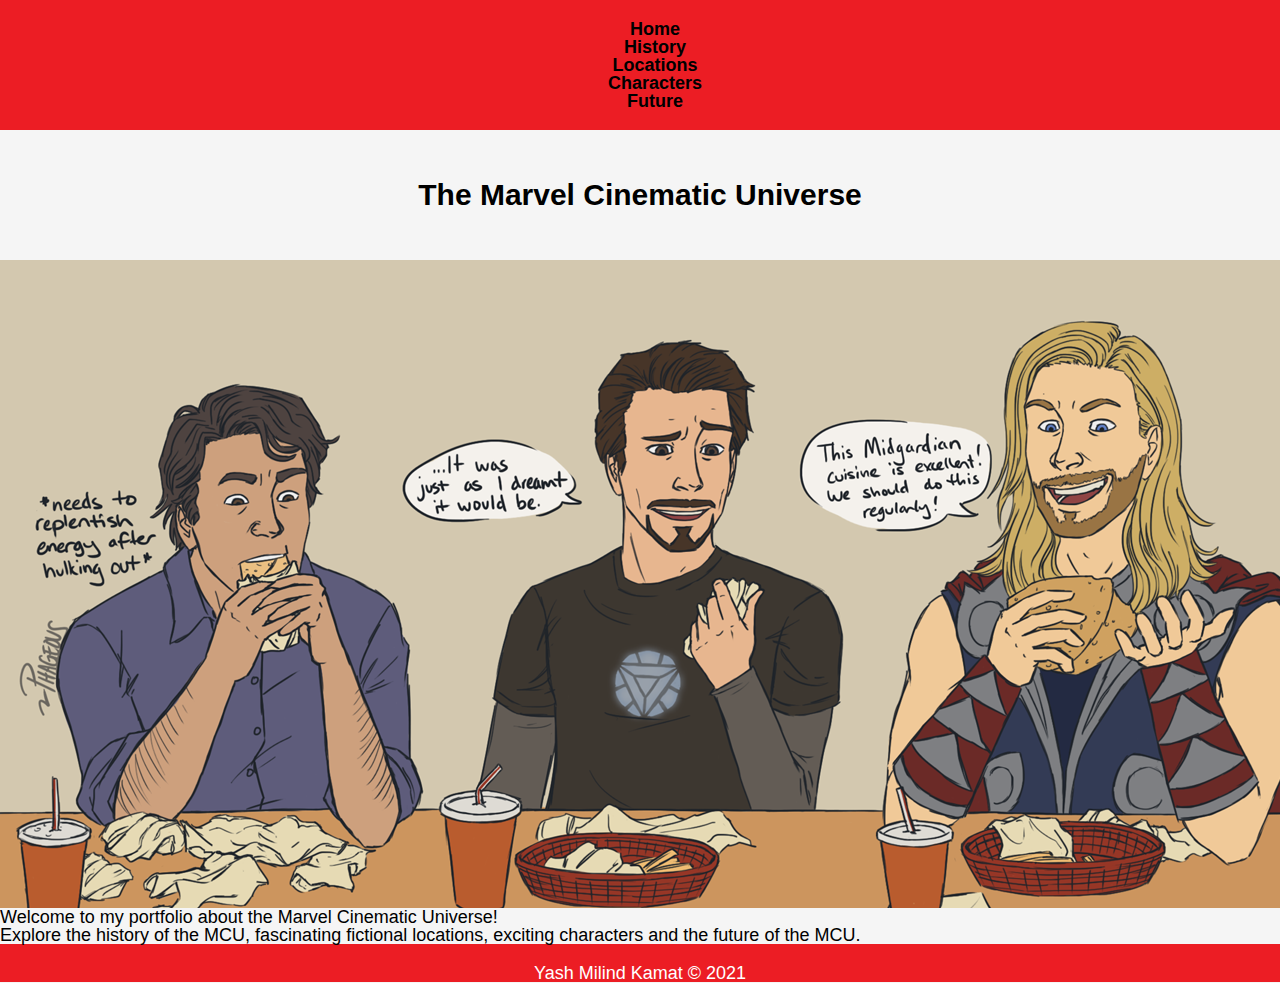
==== index.html @ 17332682 "Add files via upload" ====
<html lang="en">
<head>
	<meta charset="UTF-8">
	<meta name="viewport" content="width=device-width, initial-scale=1.0">
	<!-- <link href="https://fonts.googleapis.com/css2?family=Quicksand&display=swap" rel="stylesheet"> -->
	<link rel="icon" href="images/logo.png">
	<link rel="stylesheet" href="css/html5reset.css">
	<link rel="stylesheet" href="css/style.css">
	<title>Home - MCU</title>
</head>
<body>
	<header>
		<nav>
			<ul>
				<li><a href = "index.html">Home</a></li>
                <li><a href = "history.html">History</a></li>
				<li><a href = "locations.html">Locations</a></li>
				<li><a href = "characters.html">Characters</a></li>
				<li><a href = "future.html">Future</a></li>
			</ul>
		</nav>

		<h1>The Marvel Cinematic Universe</h1>

	</header>

	<main>

		<div class="home-image">
			<img src="images/landing.png" alt=""/>
		</div>

		<div class="home-text" >
			<p>Welcome to my portfolio about the Marvel Cinematic Universe!</p>
			<p>Explore the history of the MCU, fascinating fictional locations, exciting characters and the future of the MCU.</p>
		</div>

	</main>

	<footer>
		<p>Yash Milind Kamat &copy; 2021</p>
	</footer>
</body>
</html>
---- css/style.css ----
html{
    scroll-behavior: smooth;
}

body{
  background-color: whitesmoke;
  font-family: Helvetica, sans-serif;
  font-size: 18px;
  margin: 0;
  padding: 0;
}

h1{
  font-size: 30px;
  line-height: 1;
  padding: 50px 0;
  text-align: center;
}

h2{
  font-size: 25px;
  line-height: 1.5;
}

nav li{
  display:inline;
  padding-left: 10px;

  display: flex;
  flex-direction: column;
  justify-content: center;
  align-items: center;
  flex-wrap: wrap;
}

nav{
  background-color:#EC1D24;
  padding-top: 20px;
  padding-bottom: 20px;
  padding-left: 20px;
}

footer{
  background-color: #EC1D24;
  font-family: Helvetica, times;
  color: white;
  padding-top: 20px;
  text-align: center;
}

header p{
  color: white;
  font-size: 24px;
  padding: 0 100px;
  text-align: center;
}

nav a{
    color: black;
    font-weight: bold;
    text-decoration: none;
  }

nav a:hover{
    color: goldenrod;
    text-decoration: underline;
  }
  
p{
  font-family: Helvetica, sans-serif;
  }

/* img{
    width: 100vw;
} */

/*History*/

.container{
    display: grid;
    grid-template-columns: 2fr auto 2fr;
    grid-template-rows: auto auto auto auto;
    grid-row-gap: 20px;
  }

.p1, .p3{
    grid-column: 1;
  }

.p2, .p4{
    grid-column: 3;
  }

.p1-image, .p2-image, .p3-image, .p4-image{
    grid-column: 1 / -1;
    max-height: 450px;
    overflow:hidden;
    justify-content: center;
  }

.p1, .p1-image{
    grid-row: 1 / span 1;
}

.p2, .p2-image{
    grid-row: 2 / span 1;
}

.p3, .p3-image{
    grid-row: 3 / span 1;
}

.p4, .p4-image{
    grid-row: 4 / span 1;
}

.text{
    background-color: rgb(245, 245, 245, 0.5);
    font-family: Helvetica, sans-serif;
    border: 5px solid black;
    padding: 25px;
    /*Your code here:*/
    align-self: center;
  }

/*Locations*/

.locations-text{
  text-align: center;
}
.gallery > img{
  width: 95%;
  border: 5px solid black;
}

.gallery > p{
  text-align: center;
  padding-top: 10px;
}

.appears{
  font-size: small;
  padding-bottom: 10px;
}
  /* @media all and (min-width: 880px){

    img{
       width:100%;
    }

    nav{
      padding: 30px 0px;
      text-align: right;
      align-self: center;
    }

    .container{
      display: grid;
      grid-template-columns: 350px 350px 350px 350px;
      grid-template-rows: 200px 200px 200px 200px;
      grid-template-areas: 
        ". . p1-image p1"
        "p2 p2-image . ."
        ". . p3-image p3"
        "p4 p4-image . .";
    }

    .p1-image { grid-area: p1-image; }
    .p1 { grid-area: p1; }
    .p2-image { grid-area: p2-image; }
    .p2 { grid-area: p2; }

    .p3-image { grid-area: p3-image; }
    .p3 { grid-area: p3; }
    .p4-image { grid-area: p4-image; }
    .p4 { grid-area: p4; }
  } */

  

@media screen and (prefers-reduced-motion: reduce){
    html{
        scroll-behavior: auto; /* Removes scroll animation */
    }

    .skip a{
      -webkit-transition: none; /* sets to default setting */
      transition: none;        /* sets to default setting */
     }

    /*Turn off parallax*/
    header{
      background-attachment: initial;
    }
}
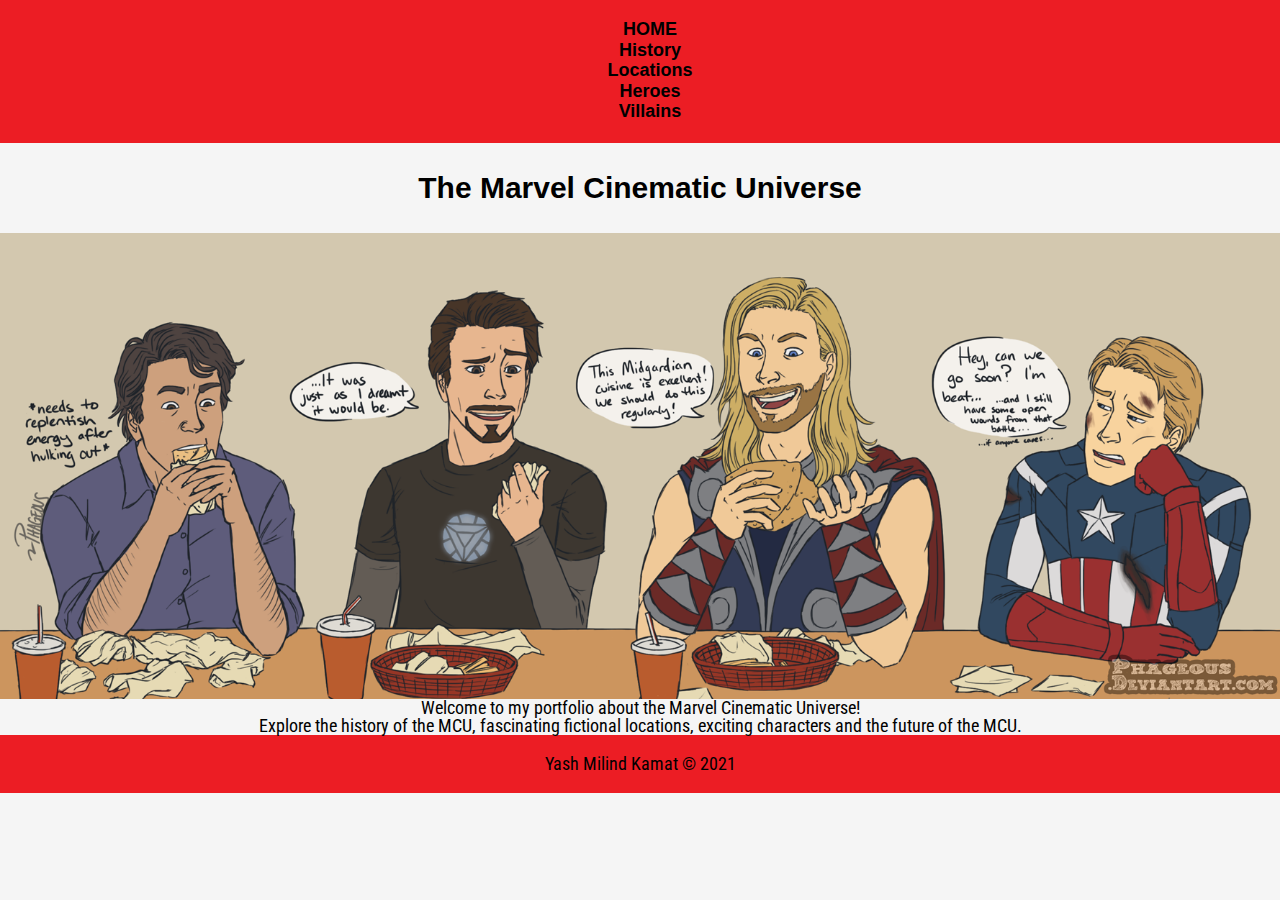
==== commit 30f8e587: "Add files via upload" ====
--- a/index.html
+++ b/index.html
@@ -1,44 +1,44 @@
 <html lang="en">
-<head>
-	<meta charset="UTF-8">
-	<meta name="viewport" content="width=device-width, initial-scale=1.0">
-	<!-- <link href="https://fonts.googleapis.com/css2?family=Quicksand&display=swap" rel="stylesheet"> -->
-	<link rel="icon" href="images/logo.png">
-	<link rel="stylesheet" href="css/html5reset.css">
-	<link rel="stylesheet" href="css/style.css">
-	<title>Home - MCU</title>
-</head>
-<body>
-	<header>
-		<nav>
-			<ul>
-				<li><a href = "index.html">Home</a></li>
-                <li><a href = "history.html">History</a></li>
-				<li><a href = "locations.html">Locations</a></li>
-				<li><a href = "characters.html">Characters</a></li>
-				<li><a href = "future.html">Future</a></li>
-			</ul>
-		</nav>
+	<head>
+		<meta charset="UTF-8">
+		<meta name="viewport" content="width=device-width, initial-scale=1.0">
+		<link href="https://fonts.googleapis.com/css2?family=Roboto+Condensed:wght@300&display=swap" rel="stylesheet">
+		<link rel="icon" href="images/logo.png">
+		<link rel="stylesheet" href="css/html5reset.css">
+		<link rel="stylesheet" href="css/style.css">
+		<title>Home - MCU</title>
+	</head>
+	<body>
+		<header>
+			<nav>
+				<ul>
+					<li><a href = "index.html">HOME</a></li>
+					<li><a href = "history.html">History</a></li>
+					<li><a href = "locations.html">Locations</a></li>
+					<li><a href = "heroes.html">Heroes</a></li>
+					<li><a href = "villains.html">Villains</a></li>
+				</ul>
+			</nav>
 
-		<h1>The Marvel Cinematic Universe</h1>
+			<h1>The Marvel Cinematic Universe</h1>
 
-	</header>
+		</header>
 
-	<main>
+		<main>
 
-		<div class="home-image">
-			<img src="images/landing.png" alt=""/>
-		</div>
+			<div class="home-image">
+				<img src="images/landing.png" alt=""/>
+			</div>
 
-		<div class="home-text" >
-			<p>Welcome to my portfolio about the Marvel Cinematic Universe!</p>
-			<p>Explore the history of the MCU, fascinating fictional locations, exciting characters and the future of the MCU.</p>
-		</div>
+			<div class="home-text" >
+				<p>Welcome to my portfolio about the Marvel Cinematic Universe!</p>
+				<p>Explore the history of the MCU, fascinating fictional locations, exciting characters and the future of the MCU.</p>
+			</div>
 
-	</main>
+		</main>
 
-	<footer>
-		<p>Yash Milind Kamat &copy; 2021</p>
-	</footer>
-</body>
+		<footer>
+			<p>Yash Milind Kamat &copy; 2021</p>
+		</footer>
+	</body>
 </html>--- a/css/style.css
+++ b/css/style.css
@@ -13,7 +13,7 @@
 h1{
   font-size: 30px;
   line-height: 1;
-  padding: 50px 0;
+  padding: 30px 10px;
   text-align: center;
 }
 
@@ -24,8 +24,8 @@
 
 nav li{
   display:inline;
-  padding-left: 10px;
-
+  /* padding-left: 10px; */
+  padding-bottom: 2.5px;
   display: flex;
   flex-direction: column;
   justify-content: center;
@@ -43,8 +43,8 @@
 footer{
   background-color: #EC1D24;
   font-family: Helvetica, times;
-  color: white;
-  padding-top: 20px;
+  color: black;
+  padding: 20px 0;
   text-align: center;
 }
 
@@ -65,15 +65,21 @@
     color: goldenrod;
     text-decoration: underline;
   }
-  
+
 p{
-  font-family: Helvetica, sans-serif;
-  }
-
-/* img{
-    width: 100vw;
-} */
-
+  font-family: 'Roboto Condensed', Helvetica, sans-serif;
+  padding: 0px 10px;
+  }
+
+/* Index */
+
+.home-image > img{
+  width: 100%;
+}
+
+.home-text p{
+  text-align: center;
+}
 /*History*/
 
 .container{
@@ -96,6 +102,9 @@
     max-height: 450px;
     overflow:hidden;
     justify-content: center;
+    align-items: center;
+    align-content: center;
+    align-self: center;
   }
 
 .p1, .p1-image{
@@ -129,11 +138,14 @@
   text-align: center;
 }
 .gallery > img{
-  width: 95%;
+  width: 90%;
   border: 5px solid black;
-}
-
-.gallery > p{
+
+  display: block;
+  margin: 0 auto;
+}
+
+.gallery p{
   text-align: center;
   padding-top: 10px;
 }
@@ -141,6 +153,62 @@
 .appears{
   font-size: small;
   padding-bottom: 10px;
+}
+
+/* Characters */
+.heroes-text{
+  text-align: center;
+}
+
+.heroes-text p{
+  padding: 10px 10px;
+}
+
+/* Heroes */
+.heroes-text{
+  text-align: center;
+}
+
+.heroes-text p{
+  padding: 10px 10px;
+}
+
+/* Villains */
+.villains-text{
+  text-align: center;
+}
+
+.villains-text p{
+  padding: 10px 10px;
+}
+
+.villains-list h2{
+  text-align: center;
+  padding-top: 20px;
+}
+
+.villains-list p{
+  text-align: center;
+  padding: 10px;
+}
+
+.villains-list img{
+  width: 75%;
+
+  display: block;
+  margin: 0 auto;
+}
+
+.loki-img{
+  border: green solid 5px;
+}
+
+.ultron-img{
+  border: slategray solid 5px;
+}
+
+.thanos-img{
+  border: purple solid 5px;
 }
   /* @media all and (min-width: 880px){
 
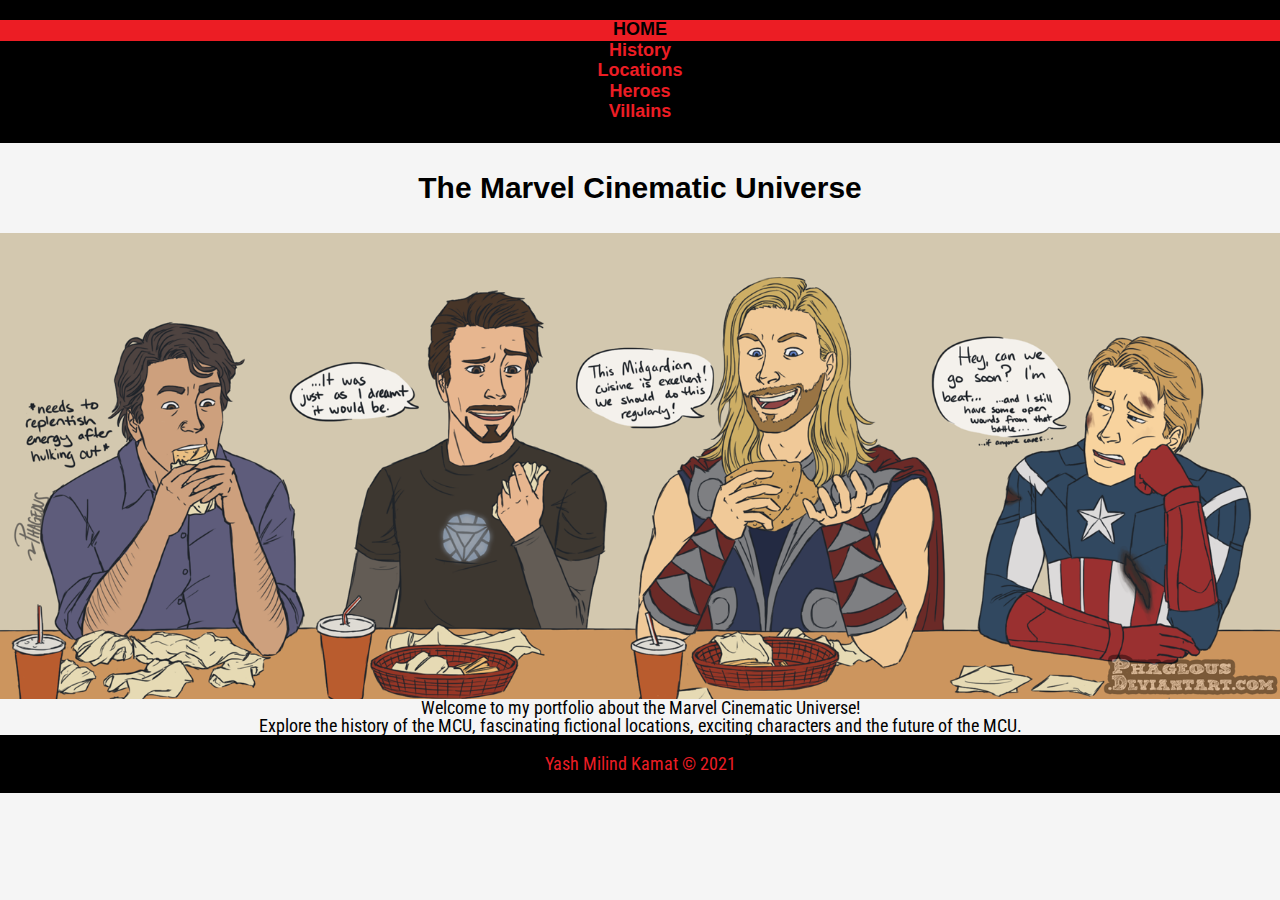
==== commit 4f9713ee: "Add files via upload" ====
--- a/index.html
+++ b/index.html
@@ -12,7 +12,7 @@
 		<header>
 			<nav>
 				<ul>
-					<li><a href = "index.html">HOME</a></li>
+					<li class="currpage"><a href = "index.html">HOME</a></li>
 					<li><a href = "history.html">History</a></li>
 					<li><a href = "locations.html">Locations</a></li>
 					<li><a href = "heroes.html">Heroes</a></li>
@@ -41,4 +41,14 @@
 			<p>Yash Milind Kamat &copy; 2021</p>
 		</footer>
 	</body>
+
+	<script>
+	window.onscroll = function() {scrollFunction()};
+
+	function scrollFunction() {
+  		if (document.body.scrollTop > 100 || document.documentElement.scrollTop > 100) {document.getElementById("navbar").style.top = "-50px";}
+		else {document.getElementById("navbar").style.top = "0";}
+	}
+
+	</script>
 </html>--- a/css/style.css
+++ b/css/style.css
@@ -34,16 +34,16 @@
 }
 
 nav{
-  background-color:#EC1D24;
+  /* background-color:#EC1D24; */
+  background-color:black;
   padding-top: 20px;
   padding-bottom: 20px;
-  padding-left: 20px;
 }
 
 footer{
-  background-color: #EC1D24;
+  background-color: black;
   font-family: Helvetica, times;
-  color: black;
+  color: #EC1D24;
   padding: 20px 0;
   text-align: center;
 }
@@ -56,7 +56,8 @@
 }
 
 nav a{
-    color: black;
+    /* color: black; */
+    color: #EC1D24;
     font-weight: bold;
     text-decoration: none;
   }
@@ -71,6 +72,30 @@
   padding: 0px 10px;
   }
 
+.currpage{
+  background-color: #EC1D24;
+}
+
+.currpage a{
+  color: black;
+  /* animation: grow-shrink 2s infinite; */
+  
+}
+
+@-webkit-keyframes grow-shrink{
+  /*Your code here.*/
+  0% {font-size: medium;}
+  50% {font-size: larger;}
+  100% {font-size: medium;}
+}
+
+@keyframes grow-shrink{
+  /*Your code here.*/
+  0% {font-size: medium;}
+  50% {font-size: larger;}
+  100% {font-size: medium;}
+}
+
 /* Index */
 
 .home-image > img{
@@ -80,6 +105,7 @@
 .home-text p{
   text-align: center;
 }
+
 /*History*/
 
 .container{
@@ -145,6 +171,10 @@
   margin: 0 auto;
 }
 
+.gallery img:hover{
+  /* border: 10px solid black; */
+  filter: sepia(0%);
+}
 .gallery p{
   text-align: center;
   padding-top: 10px;
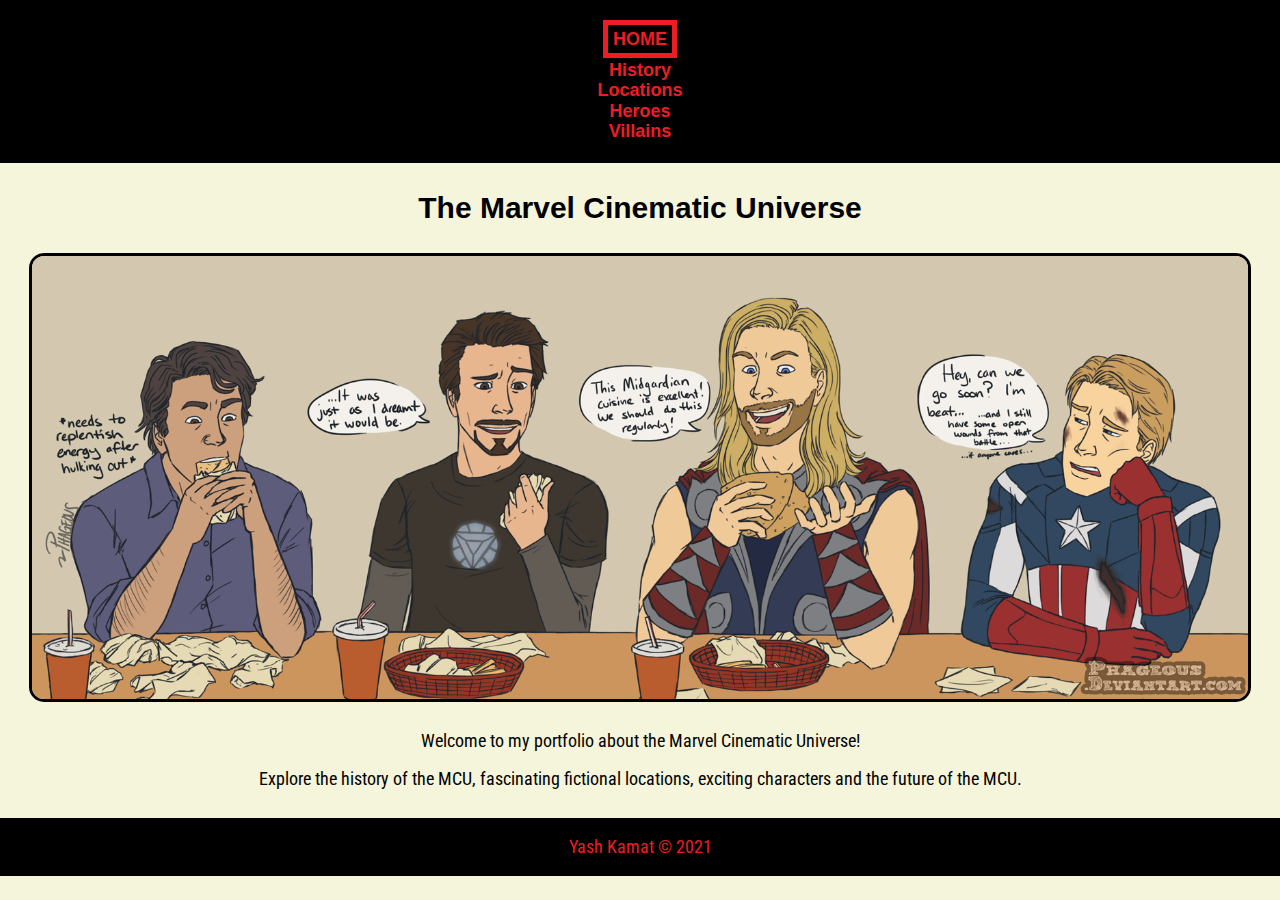
==== commit ec2f1833: "Add files via upload" ====
--- a/index.html
+++ b/index.html
@@ -38,17 +38,7 @@
 		</main>
 
 		<footer>
-			<p>Yash Milind Kamat &copy; 2021</p>
+			<p>Yash Kamat &copy; 2021</p>
 		</footer>
 	</body>
-
-	<script>
-	window.onscroll = function() {scrollFunction()};
-
-	function scrollFunction() {
-  		if (document.body.scrollTop > 100 || document.documentElement.scrollTop > 100) {document.getElementById("navbar").style.top = "-50px";}
-		else {document.getElementById("navbar").style.top = "0";}
-	}
-
-	</script>
 </html>--- a/css/style.css
+++ b/css/style.css
@@ -3,7 +3,7 @@
 }
 
 body{
-  background-color: whitesmoke;
+  background-color: beige;
   font-family: Helvetica, sans-serif;
   font-size: 18px;
   margin: 0;
@@ -56,7 +56,6 @@
 }
 
 nav a{
-    /* color: black; */
     color: #EC1D24;
     font-weight: bold;
     text-decoration: none;
@@ -72,14 +71,34 @@
   padding: 0px 10px;
   }
 
-.currpage{
+.skip a{
+    background: #EC1D24;
+    left: 0;
+    padding: 7px;
+    -webkit-transition: top 1s ease-out;
+    transition: top 1s ease-out;
+    z-index: 1;
+  
+    /*Your code here*/
+    position: absolute;
+    background-color: beige;
+    top: -50px;
+  }
+
+.skip a:focus{
+    /*Your code here*/
+    top: 10px;
+    position: static;
+  }
+/* .currpage{
   background-color: #EC1D24;
-}
+} */
 
 .currpage a{
-  color: black;
+  /* color: black; */
+  padding: 5px;
+  border: #EC1D24 5px solid;
   /* animation: grow-shrink 2s infinite; */
-  
 }
 
 @-webkit-keyframes grow-shrink{
@@ -98,12 +117,21 @@
 
 /* Index */
 
-.home-image > img{
-  width: 100%;
+.home-image img{
+  width: 95%;
+  border: black 3px solid; 
+  border-radius: 15px;
+  display: block;
+  margin: 0 auto;
+}
+
+.home-text{
+  padding: 20px 0px;
 }
 
 .home-text p{
   text-align: center;
+  padding: 10px 7.5px;
 }
 
 /*History*/
@@ -185,7 +213,7 @@
   padding-bottom: 10px;
 }
 
-/* Characters */
+/* Heroes */
 .heroes-text{
   text-align: center;
 }
@@ -194,13 +222,9 @@
   padding: 10px 10px;
 }
 
-/* Heroes */
-.heroes-text{
-  text-align: center;
-}
-
-.heroes-text p{
-  padding: 10px 10px;
+.villain_links {
+  color: maroon;
+  text-decoration: maroon underline solid;
 }
 
 /* Villains */
@@ -231,14 +255,27 @@
 
 .loki-img{
   border: green solid 5px;
+  border-radius: 10px;
 }
 
 .ultron-img{
   border: slategray solid 5px;
+  border-radius: 10px;
+}
+
+.killmonger-img{
+  border: goldenrod solid 5px;
+  border-radius: 10px;
+}
+
+.hela-img{
+  border: silver solid 5px;
+  border-radius: 10px;
 }
 
 .thanos-img{
   border: purple solid 5px;
+  border-radius: 10px;
 }
   /* @media all and (min-width: 880px){
 
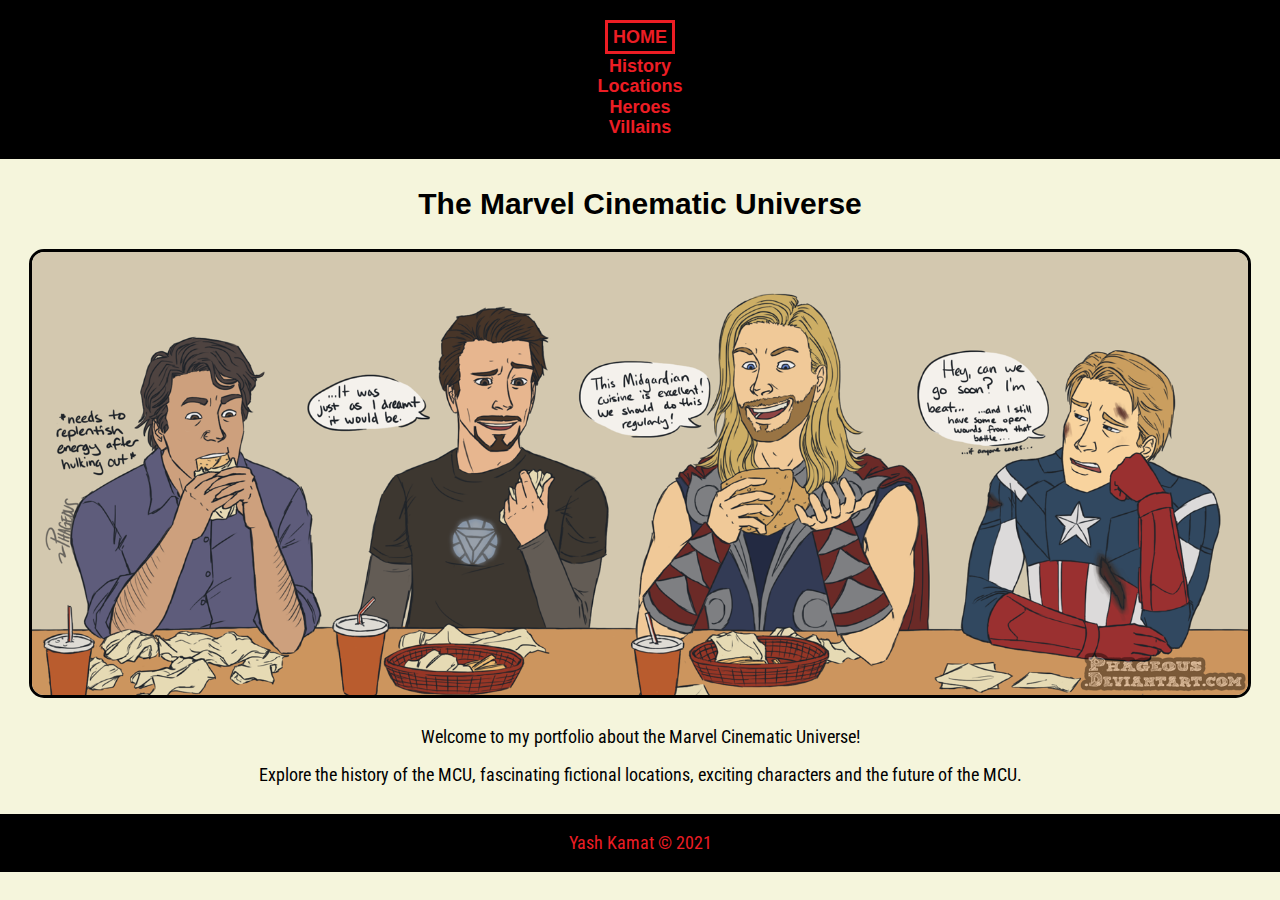
==== commit 515be286: "Add files via upload" ====
--- a/index.html
+++ b/index.html
@@ -3,6 +3,7 @@
 		<meta charset="UTF-8">
 		<meta name="viewport" content="width=device-width, initial-scale=1.0">
 		<link href="https://fonts.googleapis.com/css2?family=Roboto+Condensed:wght@300&display=swap" rel="stylesheet">
+		<link href="https://fonts.googleapis.com/css2?family=Roboto&display=swap" rel="stylesheet">
 		<link rel="icon" href="images/logo.png">
 		<link rel="stylesheet" href="css/html5reset.css">
 		<link rel="stylesheet" href="css/style.css">
--- a/css/style.css
+++ b/css/style.css
@@ -24,7 +24,6 @@
 
 nav li{
   display:inline;
-  /* padding-left: 10px; */
   padding-bottom: 2.5px;
   display: flex;
   flex-direction: column;
@@ -97,7 +96,7 @@
 .currpage a{
   /* color: black; */
   padding: 5px;
-  border: #EC1D24 5px solid;
+  border: #EC1D24 3px solid;
   /* animation: grow-shrink 2s infinite; */
 }
 
@@ -138,27 +137,23 @@
 
 .container{
     display: grid;
-    grid-template-columns: 2fr auto 2fr;
+    grid-template-columns: 2fr 6fr 2fr;
     grid-template-rows: auto auto auto auto;
     grid-row-gap: 20px;
   }
 
-.p1, .p3{
-    grid-column: 1;
-  }
-
-.p2, .p4{
-    grid-column: 3;
-  }
+.p1, .p2, .p3, .p4 {
+  grid-column: 2;
+}
 
 .p1-image, .p2-image, .p3-image, .p4-image{
     grid-column: 1 / -1;
     max-height: 450px;
     overflow:hidden;
-    justify-content: center;
+    /* justify-content: center;
     align-items: center;
     align-content: center;
-    align-self: center;
+    align-self: center; */
   }
 
 .p1, .p1-image{
@@ -178,11 +173,10 @@
 }
 
 .text{
-    background-color: rgb(245, 245, 245, 0.5);
+    background-color: rgb(245, 245, 245, 0.75);
     font-family: Helvetica, sans-serif;
     border: 5px solid black;
     padding: 25px;
-    /*Your code here:*/
     align-self: center;
   }
 
@@ -222,9 +216,24 @@
   padding: 10px 10px;
 }
 
+.heroes-text img{
+  width: 90%;
+
+  display: block;
+  margin: 0 auto;
+
+  border: black 4px solid;
+  border-radius: 10px;
+}
+
+.hero_links {
+  color: navy;
+  text-decoration: navy underline solid;
+}
+
 .villain_links {
-  color: maroon;
-  text-decoration: maroon underline solid;
+  color: navy;
+  text-decoration: navy underline solid;
 }
 
 /* Villains */
@@ -247,7 +256,7 @@
 }
 
 .villains-list img{
-  width: 75%;
+  width: 80%;
 
   display: block;
   margin: 0 auto;
@@ -269,7 +278,7 @@
 }
 
 .hela-img{
-  border: silver solid 5px;
+  border: #515455 solid 5px;
   border-radius: 10px;
 }
 
@@ -277,41 +286,80 @@
   border: purple solid 5px;
   border-radius: 10px;
 }
-  /* @media all and (min-width: 880px){
-
-    img{
-       width:100%;
+
+
+@media all and (min-width: 768px) and (max-width: 1024px){
+
+  p {
+    font-family: 'Roboto', Helvetica, sans-serif;
+    padding: 0px 10px;
     }
 
-    nav{
-      padding: 30px 0px;
-      text-align: right;
+  nav ul {
+    list-style: none;
+    margin: 0;
+    padding: 0;
+    display: flex;
+  }
+
+  nav li {
+    font-size: 25px;
+    flex: 3;
+  }
+
+  .container{
+    display: grid;
+    grid-template-columns: 2fr 1fr 1fr 2fr;
+    grid-template-rows: auto auto auto auto;
+    grid-row-gap: 20px;
+  }
+  .p1, .p3{
+    grid-column: 1;
+  }
+
+  .p2, .p4{
+    grid-column: 4;
+  }
+
+  .p1-image, .p2-image, .p3-image, .p4-image{
+    grid-column: 1 / -1;
+    max-height: 450px;
+    overflow:hidden;
+  }
+
+  .p1, .p1-image{
+      grid-row: 1 / span 1;
+  }
+
+  .p2, .p2-image{
+      grid-row: 2 / span 1;
+  }
+
+  .p3, .p3-image{
+      grid-row: 3 / span 1;
+  }
+
+  .p4, .p4-image{
+      grid-row: 4 / span 1;
+  }
+
+  .text{
+      background-color: rgb(245, 245, 245, 0.75);
+      font-family: Helvetica, sans-serif;
+      border: 5px solid black;
+      padding: 25px;
       align-self: center;
     }
 
-    .container{
-      display: grid;
-      grid-template-columns: 350px 350px 350px 350px;
-      grid-template-rows: 200px 200px 200px 200px;
-      grid-template-areas: 
-        ". . p1-image p1"
-        "p2 p2-image . ."
-        ". . p3-image p3"
-        "p4 p4-image . .";
-    }
-
-    .p1-image { grid-area: p1-image; }
-    .p1 { grid-area: p1; }
-    .p2-image { grid-area: p2-image; }
-    .p2 { grid-area: p2; }
-
-    .p3-image { grid-area: p3-image; }
-    .p3 { grid-area: p3; }
-    .p4-image { grid-area: p4-image; }
-    .p4 { grid-area: p4; }
-  } */
-
-  
+  #av1, #av2, #gotg {
+    padding-bottom: 10px;
+  }
+
+  #top-text1, #top-text2, #top-text3{
+    padding-top: 20px;
+  }
+}
+
 
 @media screen and (prefers-reduced-motion: reduce){
     html{
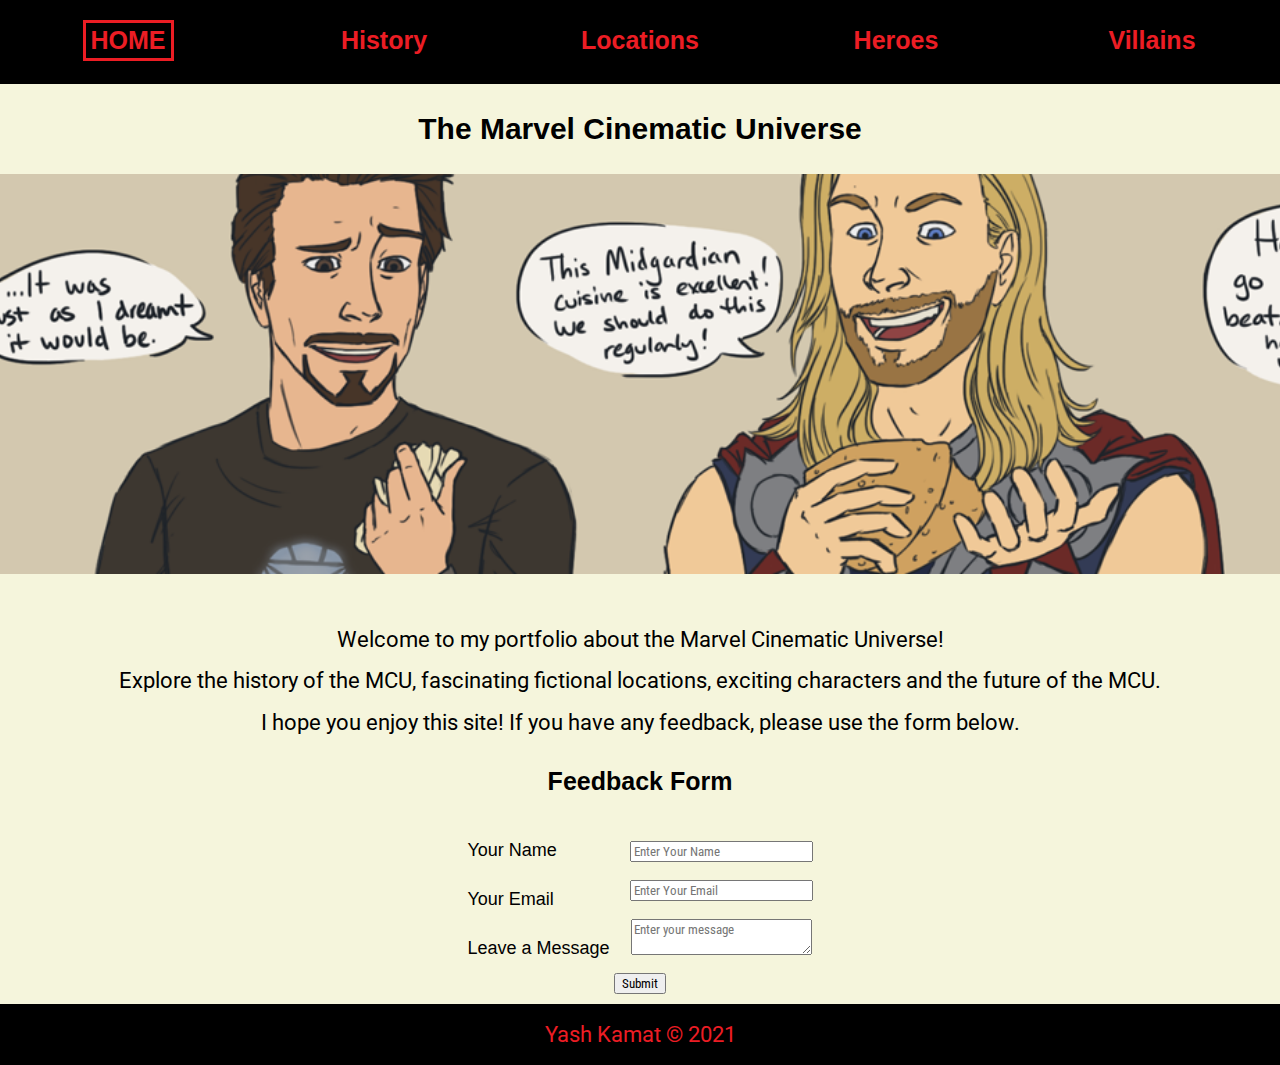
==== commit a9a38971: "Add files via upload" ====
--- a/index.html
+++ b/index.html
@@ -1,5 +1,14 @@
 <html lang="en">
 	<head>
+		<!-- Global site tag (gtag.js) - Google Analytics -->
+		<script async src="https://www.googletagmanager.com/gtag/js?id=G-LNZRYLV3RM"></script>
+		<script>
+		window.dataLayer = window.dataLayer || [];
+		function gtag(){dataLayer.push(arguments);}
+		gtag('js', new Date());
+
+		gtag('config', 'G-LNZRYLV3RM');
+		</script>
 		<meta charset="UTF-8">
 		<meta name="viewport" content="width=device-width, initial-scale=1.0">
 		<link href="https://fonts.googleapis.com/css2?family=Roboto+Condensed:wght@300&display=swap" rel="stylesheet">
@@ -10,6 +19,7 @@
 		<title>Home - MCU</title>
 	</head>
 	<body>
+		<div class="skip"><a href=#main>Skip to Main Content</a></div>
 		<header>
 			<nav>
 				<ul>
@@ -21,21 +31,42 @@
 				</ul>
 			</nav>
 
-			<h1>The Marvel Cinematic Universe</h1>
+			<h1 id="main">The Marvel Cinematic Universe</h1>
 
 		</header>
 
 		<main>
 
 			<div class="home-image">
-				<img src="images/landing.png" alt=""/>
+				<!-- <img src="images/landing.png" alt=""/> -->
 			</div>
 
 			<div class="home-text" >
 				<p>Welcome to my portfolio about the Marvel Cinematic Universe!</p>
 				<p>Explore the history of the MCU, fascinating fictional locations, exciting characters and the future of the MCU.</p>
+				<p> I hope you enjoy this site! If you have any feedback, please use the form below.</p>
 			</div>
 
+			<form action="https://formspree.io/f/xknkgpdv" method="POST" >
+				<fieldset>
+				  <legend>
+					  <h2>Feedback Form</h2>
+					</legend>
+				  <div class="form_container">
+					  <div class="labels">
+						<label for="fullname">Your Name</label>
+						<label for="email">Your Email</label>
+						<label for="msg">Leave a Message</label>
+					  </div>
+					<div class="inputs">
+						<input type="text" name="name" id="fullname" placeholder="Enter Your Name"><br>
+						<input type = "email" name="email" id="email" placeholder="Enter Your Email"><br>
+						<textarea id="msg" name="msg" placeholder="Enter your message"></textarea><br>
+					</div>
+				  </div>
+				  <input class="submit" type="submit"></input>
+				</fieldset>
+			</form>
 		</main>
 
 		<footer>
--- a/css/style.css
+++ b/css/style.css
@@ -40,11 +40,16 @@
 }
 
 footer{
+  position: relative;
   background-color: black;
   font-family: Helvetica, times;
   color: #EC1D24;
   padding: 20px 0;
   text-align: center;
+  width: 100%;
+  left: 0;
+  bottom: 0;
+  overflow: hidden;
 }
 
 header p{
@@ -70,6 +75,43 @@
   padding: 0px 10px;
   }
 
+legend {
+  font-size: larger;
+  text-decoration: solid black;
+  margin: 0 auto;
+  padding-bottom: 25px;
+}
+
+textarea, input{
+    font-family: 'Roboto Condensed', Helvetica, sans-serif;
+    margin: 0 auto;
+    display: flex;
+    flex-direction: column;
+    justify-content: center;
+}
+
+.form_container {
+  display: flex;
+  flex-direction: row;
+  justify-content: space-around;
+}
+
+.labels{
+  display: flex;
+  flex-direction: column;
+  justify-content: space-around;
+}
+
+.inputs {
+  display: flex;
+  flex-direction: column;
+  justify-content: space-evenly;
+  margin-top: 15px;
+}
+
+.submit {
+  margin-bottom: 10px;
+}
 .skip a{
     background: #EC1D24;
     left: 0;
@@ -97,31 +139,39 @@
   /* color: black; */
   padding: 5px;
   border: #EC1D24 3px solid;
-  /* animation: grow-shrink 2s infinite; */
+  /* animation: grow-shrink 2s; */
 }
 
 @-webkit-keyframes grow-shrink{
   /*Your code here.*/
   0% {font-size: medium;}
-  50% {font-size: larger;}
-  100% {font-size: medium;}
+  100% {font-size: larger;}
 }
 
 @keyframes grow-shrink{
   /*Your code here.*/
   0% {font-size: medium;}
-  50% {font-size: larger;}
-  100% {font-size: medium;}
+  100% {font-size: larger;}
 }
 
 /* Index */
 
-.home-image img{
+/* .home-image img{
   width: 95%;
   border: black 3px solid; 
   border-radius: 15px;
   display: block;
   margin: 0 auto;
+} */
+
+.home-image {
+  border: black 3px solid;
+  border-radius: 15px;
+  background-clip: border-box;
+  background: url("../images/landing.png") no-repeat center;
+  background-size: contain;
+  width: 98%;
+  height: 134px;
 }
 
 .home-text{
@@ -133,6 +183,9 @@
   padding: 10px 7.5px;
 }
 
+.form_container {
+  margin: 0 auto;
+}
 /*History*/
 
 .container{
@@ -150,10 +203,6 @@
     grid-column: 1 / -1;
     max-height: 450px;
     overflow:hidden;
-    /* justify-content: center;
-    align-items: center;
-    align-content: center;
-    align-self: center; */
   }
 
 .p1, .p1-image{
@@ -188,15 +237,16 @@
 .gallery > img{
   width: 90%;
   border: 5px solid black;
-
+  filter: grayscale(75%);
   display: block;
   margin: 0 auto;
 }
 
 .gallery img:hover{
   /* border: 10px solid black; */
-  filter: sepia(0%);
-}
+  filter: grayscale(0%);
+}
+
 .gallery p{
   text-align: center;
   padding-top: 10px;
@@ -286,7 +336,6 @@
   border: purple solid 5px;
   border-radius: 10px;
 }
-
 
 @media all and (min-width: 768px) and (max-width: 1024px){
 
@@ -307,6 +356,29 @@
     flex: 3;
   }
 
+  .home-image {
+    background-attachment: fixed;
+    background-position: center;
+    background-repeat: no-repeat;
+    background-size: cover;
+    color: white;
+    height: 400px;
+    
+    margin-bottom: 25px;
+  
+
+    background-image: url("../images/landing.png");
+    background-repeat: no-repeat;
+  }
+  .form_container {
+    justify-content: center;
+  }
+  .labels {
+    margin-right: 10px;
+  }
+  .inputs {
+    margin-left: 10px;
+  }
   .container{
     display: grid;
     grid-template-columns: 2fr 1fr 1fr 2fr;
@@ -344,22 +416,255 @@
   }
 
   .text{
-      background-color: rgb(245, 245, 245, 0.75);
+      background-color: rgb(245, 245, 245);
       font-family: Helvetica, sans-serif;
       border: 5px solid black;
       padding: 25px;
       align-self: center;
     }
 
-  #av1, #av2, #gotg {
+  #av1, #av2, #gotg, #loki, #ultron, #killmonger, #hela, #thanos{
     padding-bottom: 10px;
   }
 
   #top-text1, #top-text2, #top-text3{
     padding-top: 20px;
   }
-}
-
+
+  .flip-card {
+    background-color: transparent;
+    width: 80%;
+    height: 80%;
+    border: 1px solid #f1f1f1;
+    perspective: 1000px; /* Remove this if you don't want the 3D effect */
+    align-content: center;
+    display: block;
+    margin: 0 auto;
+  }
+  
+  /* This container is needed to position the front and back side */
+  .flip-card-inner {
+    position: relative;
+    width: 80%;
+    height: 90%;
+    text-align: center;
+    transition: transform 0.8s;
+    transform-style: preserve-3d;
+    display: block;
+    margin: 0 auto;
+  }
+  
+  .flip-card-inner:hover {
+    transform: rotateY(180deg);
+  }
+  /* Position the front and back side */
+  .flip-card-front, .flip-card-back {
+    position: absolute;
+    width: 100%;
+    height: 90%;
+    -webkit-backface-visibility: hidden; /* Safari */
+    backface-visibility: hidden;
+    display: block;
+    margin: 0 auto;
+  }
+  
+  /* Style the front side (fallback if image is missing) */
+  .flip-card-front {
+    background-color: #bbb;
+    color: black;
+    display: block;
+    margin: 0 auto;
+  }
+
+  .flip-card-front img{
+    width: 100%;
+    height: 100%;
+    object-fit: cover;
+  }
+  /* Style the back side */
+  .flip-card-back {
+    background-color: rgba(0, 0, 0, 0.75);
+    color: white;
+    transform: rotateY(180deg);
+    display: flex;
+    flex-direction: column;
+    justify-content: center;
+    padding-bottom: 20px;
+  }
+
+  .flip-card-back a{
+    color: red;
+    text-decoration: red underline solid;
+  }
+}
+
+@media all and (min-width: 1024px){
+  h1 h2 {
+    font-size: larger;
+  }
+  nav ul {
+    list-style: none;
+    margin: 0;
+    padding: 0;
+    display: flex;
+  }
+
+  nav li {
+    font-size: 25px;
+    flex: 3;
+  }
+
+  p {
+    font-family: 'Roboto', Helvetica, sans-serif;
+    padding: 0px 10px;
+    font-size: larger;
+    }
+
+  .home-image {
+    background-attachment: fixed; /* Parallax effect */
+    background-position: center;  /* Parallax effect */
+    background-repeat: no-repeat; /* Parallax effect */
+    background-size: cover;       /* Parallax effect */
+    color: white;
+    width: 100%;
+    height: 400px;
+    padding-left: 20px;
+    /*Req 6a*/
+    /*Set margin */
+    margin-bottom: 25px;
+  
+    /*Req 6b*/
+    /*Set background-image to header.jpg */
+    background-image: url("../images/landing.png");
+    background-repeat: no-repeat;
+
+    border: none; 
+    border-radius: 0px;
+  }
+
+  .form_container {
+    justify-content: center;
+  }
+  .labels {
+    margin-right: 10px;
+  }
+  .inputs {
+    margin-left: 10px;
+  }
+
+  /* History */
+  .p1-image, .p2-image, .p3-image, .p4-image{
+    grid-column: 1 / -1;
+    max-height: 450px;
+    object-fit: contain;
+    overflow:hidden;
+  }
+
+  .container{
+    display: grid;
+    grid-template-columns: 2fr 1fr 1fr 2fr;
+    grid-template-rows: auto auto auto auto;
+    grid-row-gap: 20px;
+  }
+  .p1, .p3{
+    grid-column: 1;
+  }
+
+  .p2, .p4{
+    grid-column: 4;
+  }
+
+  .p1-image, .p2-image, .p3-image, .p4-image{
+    grid-column: 1 / -1;
+    max-height: 450px;
+    overflow:hidden;
+  }
+
+  .p1, .p1-image{
+      grid-row: 1 / span 1;
+  }
+
+  .p2, .p2-image{
+      grid-row: 2 / span 1;
+  }
+
+  .p3, .p3-image{
+      grid-row: 3 / span 1;
+  }
+
+  .p4, .p4-image{
+      grid-row: 4 / span 1;
+  }
+
+  /* Villains */
+  .flip-card {
+    background-color: transparent;
+    width: 80%;
+    height: 80%;
+    border: 1px solid #f1f1f1;
+    perspective: 1000px; /* Remove this if you don't want the 3D effect */
+    align-content: center;
+    display: block;
+    margin: 0 auto;
+  }
+  
+  /* This container is needed to position the front and back side */
+  .flip-card-inner {
+    position: relative;
+    width: 80%;
+    height: 90%;
+    text-align: center;
+    transition: transform 0.8s;
+    transform-style: preserve-3d;
+    display: block;
+    margin: 0 auto;
+  }
+  
+  .flip-card-inner:hover {
+    transform: rotateY(180deg);
+  }
+  /* Position the front and back side */
+  .flip-card-front, .flip-card-back {
+    position: absolute;
+    width: 100%;
+    height: 90%;
+    -webkit-backface-visibility: hidden; /* Safari */
+    backface-visibility: hidden;
+    display: block;
+    margin: 0 auto;
+  }
+  
+  /* Style the front side (fallback if image is missing) */
+  .flip-card-front {
+    background-color: #bbb;
+    color: black;
+    display: block;
+    margin: 0 auto;
+  }
+
+  .flip-card-front img{
+    width: 100%;
+    height: 100%;
+    object-fit: cover;
+  }
+  /* Style the back side */
+  .flip-card-back {
+    background-color: rgba(0, 0, 0);
+    color: white;
+    transform: rotateY(180deg);
+    display: flex;
+    flex-direction: column;
+    justify-content: center;
+    padding-bottom: 20px;
+  }
+  .flip-card-back p{
+    padding: 0 50px;
+  }
+  .flip-card-back a{
+    color: red;
+    text-decoration: red underline solid;
+  }
+}
 
 @media screen and (prefers-reduced-motion: reduce){
     html{
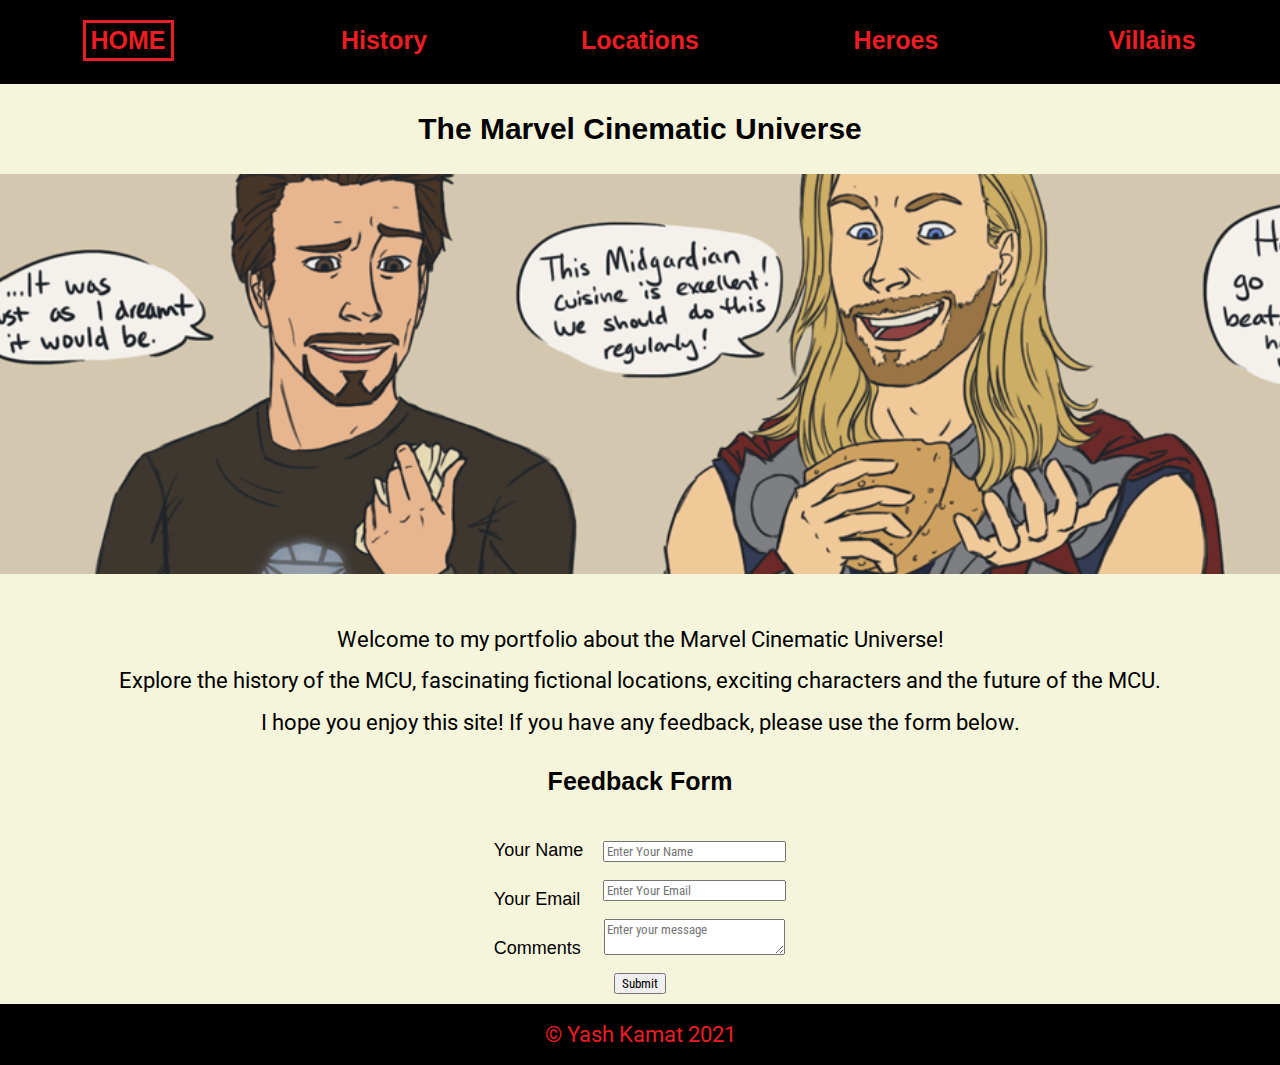
==== commit 60b6ca19: "Add files via upload" ====
--- a/index.html
+++ b/index.html
@@ -56,7 +56,7 @@
 					  <div class="labels">
 						<label for="fullname">Your Name</label>
 						<label for="email">Your Email</label>
-						<label for="msg">Leave a Message</label>
+						<label for="msg">Comments</label>
 					  </div>
 					<div class="inputs">
 						<input type="text" name="name" id="fullname" placeholder="Enter Your Name"><br>
@@ -64,13 +64,13 @@
 						<textarea id="msg" name="msg" placeholder="Enter your message"></textarea><br>
 					</div>
 				  </div>
-				  <input class="submit" type="submit"></input>
+				  <input class="submit" type="submit" aria-label="submit"></input>
 				</fieldset>
 			</form>
 		</main>
 
 		<footer>
-			<p>Yash Kamat &copy; 2021</p>
+			<p>&copy; Yash Kamat 2021</p>
 		</footer>
 	</body>
 </html>--- a/css/style.css
+++ b/css/style.css
@@ -33,7 +33,6 @@
 }
 
 nav{
-  /* background-color:#EC1D24; */
   background-color:black;
   padding-top: 20px;
   padding-bottom: 20px;
@@ -49,7 +48,6 @@
   width: 100%;
   left: 0;
   bottom: 0;
-  overflow: hidden;
 }
 
 header p{
@@ -119,59 +117,31 @@
     -webkit-transition: top 1s ease-out;
     transition: top 1s ease-out;
     z-index: 1;
-  
-    /*Your code here*/
     position: absolute;
     background-color: beige;
     top: -50px;
   }
 
 .skip a:focus{
-    /*Your code here*/
     top: 10px;
     position: static;
   }
-/* .currpage{
-  background-color: #EC1D24;
-} */
 
 .currpage a{
-  /* color: black; */
   padding: 5px;
   border: #EC1D24 3px solid;
-  /* animation: grow-shrink 2s; */
-}
-
-@-webkit-keyframes grow-shrink{
-  /*Your code here.*/
-  0% {font-size: medium;}
-  100% {font-size: larger;}
-}
-
-@keyframes grow-shrink{
-  /*Your code here.*/
-  0% {font-size: medium;}
-  100% {font-size: larger;}
 }
 
 /* Index */
-
-/* .home-image img{
-  width: 95%;
-  border: black 3px solid; 
-  border-radius: 15px;
-  display: block;
-  margin: 0 auto;
-} */
 
 .home-image {
   border: black 3px solid;
   border-radius: 15px;
   background-clip: border-box;
   background: url("../images/landing.png") no-repeat center;
-  background-size: contain;
+  background-size: cover;
   width: 98%;
-  height: 134px;
+  height: 150px;
 }
 
 .home-text{
@@ -186,6 +156,7 @@
 .form_container {
   margin: 0 auto;
 }
+
 /*History*/
 
 .container{
@@ -243,7 +214,6 @@
 }
 
 .gallery img:hover{
-  /* border: 10px solid black; */
   filter: grayscale(0%);
 }
 
@@ -287,31 +257,34 @@
 }
 
 /* Villains */
-.villains-text{
+
+.flip-card-back{
   text-align: center;
 }
 
 .villains-text p{
   padding: 10px 10px;
-}
-
-.villains-list h2{
-  text-align: center;
-  padding-top: 20px;
-}
-
-.villains-list p{
+  text-align: center;
+}
+
+.flip-card-back h2{
+  text-align: center;
+  padding-top: 10px;
+}
+
+.flip-card-back p{
   text-align: center;
   padding: 10px;
 }
 
-.villains-list img{
+.flip-card-front img{
   width: 80%;
-
   display: block;
   margin: 0 auto;
 }
-
+.flip-card-front {
+  padding-top: 10px;
+}
 .loki-img{
   border: green solid 5px;
   border-radius: 10px;
@@ -363,12 +336,8 @@
     background-size: cover;
     color: white;
     height: 400px;
-    
+
     margin-bottom: 25px;
-  
-
-    background-image: url("../images/landing.png");
-    background-repeat: no-repeat;
   }
   .form_container {
     justify-content: center;
@@ -435,14 +404,12 @@
     background-color: transparent;
     width: 80%;
     height: 80%;
-    border: 1px solid #f1f1f1;
-    perspective: 1000px; /* Remove this if you don't want the 3D effect */
+    perspective: 1000px;
     align-content: center;
     display: block;
     margin: 0 auto;
   }
-  
-  /* This container is needed to position the front and back side */
+
   .flip-card-inner {
     position: relative;
     width: 80%;
@@ -453,22 +420,18 @@
     display: block;
     margin: 0 auto;
   }
-  
-  .flip-card-inner:hover {
-    transform: rotateY(180deg);
-  }
-  /* Position the front and back side */
+
   .flip-card-front, .flip-card-back {
+    display: block;
+    margin: 0 auto;
     position: absolute;
     width: 100%;
     height: 90%;
-    -webkit-backface-visibility: hidden; /* Safari */
+    -webkit-backface-visibility: hidden;
     backface-visibility: hidden;
-    display: block;
-    margin: 0 auto;
-  }
-  
-  /* Style the front side (fallback if image is missing) */
+    padding-top: 0px;
+  }
+
   .flip-card-front {
     background-color: #bbb;
     color: black;
@@ -481,7 +444,7 @@
     height: 100%;
     object-fit: cover;
   }
-  /* Style the back side */
+
   .flip-card-back {
     background-color: rgba(0, 0, 0, 0.75);
     color: white;
@@ -492,6 +455,10 @@
     padding-bottom: 20px;
   }
 
+  .flip-card-inner:hover {
+    transform: rotateY(180deg);
+  }
+
   .flip-card-back a{
     color: red;
     text-decoration: red underline solid;
@@ -514,6 +481,23 @@
     flex: 3;
   }
 
+  nav a:hover{
+    /* color: goldenrod; */
+    text-decoration: underline;
+    animation: change-color 3s infinite;
+  }
+
+  @-webkit-keyframes change-color{
+    0% {color: #EC1D24;}
+    50% {color: goldenrod;}
+    100% {color: #EC1D24;}
+  }
+
+  @keyframes change-color{
+    0% {color: #EC1D24;}
+    50% {color: goldenrod;}
+    100% {color: #EC1D24;}
+  }
   p {
     font-family: 'Roboto', Helvetica, sans-serif;
     padding: 0px 10px;
@@ -521,24 +505,15 @@
     }
 
   .home-image {
-    background-attachment: fixed; /* Parallax effect */
-    background-position: center;  /* Parallax effect */
-    background-repeat: no-repeat; /* Parallax effect */
-    background-size: cover;       /* Parallax effect */
+    background-attachment: fixed;
+    background-position: center;
+    background-repeat: no-repeat;
+    background-size: cover;
     color: white;
     width: 100%;
     height: 400px;
-    padding-left: 20px;
-    /*Req 6a*/
-    /*Set margin */
     margin-bottom: 25px;
-  
-    /*Req 6b*/
-    /*Set background-image to header.jpg */
-    background-image: url("../images/landing.png");
-    background-repeat: no-repeat;
-
-    border: none; 
+    border: none;
     border-radius: 0px;
   }
 
@@ -602,13 +577,12 @@
     width: 80%;
     height: 80%;
     border: 1px solid #f1f1f1;
-    perspective: 1000px; /* Remove this if you don't want the 3D effect */
+    perspective: 1000px;
     align-content: center;
     display: block;
     margin: 0 auto;
   }
-  
-  /* This container is needed to position the front and back side */
+
   .flip-card-inner {
     position: relative;
     width: 80%;
@@ -619,27 +593,27 @@
     display: block;
     margin: 0 auto;
   }
-  
-  .flip-card-inner:hover {
+
+  .flip-card-inner:hover, .flip-card-inner:focus {
     transform: rotateY(180deg);
   }
-  /* Position the front and back side */
+
   .flip-card-front, .flip-card-back {
     position: absolute;
     width: 100%;
     height: 90%;
-    -webkit-backface-visibility: hidden; /* Safari */
+    -webkit-backface-visibility: hidden;
     backface-visibility: hidden;
     display: block;
     margin: 0 auto;
   }
-  
-  /* Style the front side (fallback if image is missing) */
+
   .flip-card-front {
     background-color: #bbb;
     color: black;
     display: block;
     margin: 0 auto;
+    padding-top: 0px;
   }
 
   .flip-card-front img{
@@ -647,7 +621,7 @@
     height: 100%;
     object-fit: cover;
   }
-  /* Style the back side */
+
   .flip-card-back {
     background-color: rgba(0, 0, 0);
     color: white;
@@ -668,13 +642,34 @@
 
 @media screen and (prefers-reduced-motion: reduce){
     html{
-        scroll-behavior: auto; /* Removes scroll animation */
+        scroll-behavior: auto;
+    }
+
+    nav a:hover{
+      color: goldenrod;
+      text-decoration: underline;
+      animation: none;
     }
 
     .skip a{
-      -webkit-transition: none; /* sets to default setting */
-      transition: none;        /* sets to default setting */
+      -webkit-transition: none;
+      transition: none;
      }
+
+     .home-image {
+      background-attachment: local;
+      width: 97%;
+      border: black solid 5px;
+      border-radius: 15px;
+    }
+
+    .flip-card {
+      perspective: 0px;
+    }
+
+    .flip-card-inner {
+      transition: transform 0.0000001s;
+    }
 
     /*Turn off parallax*/
     header{
